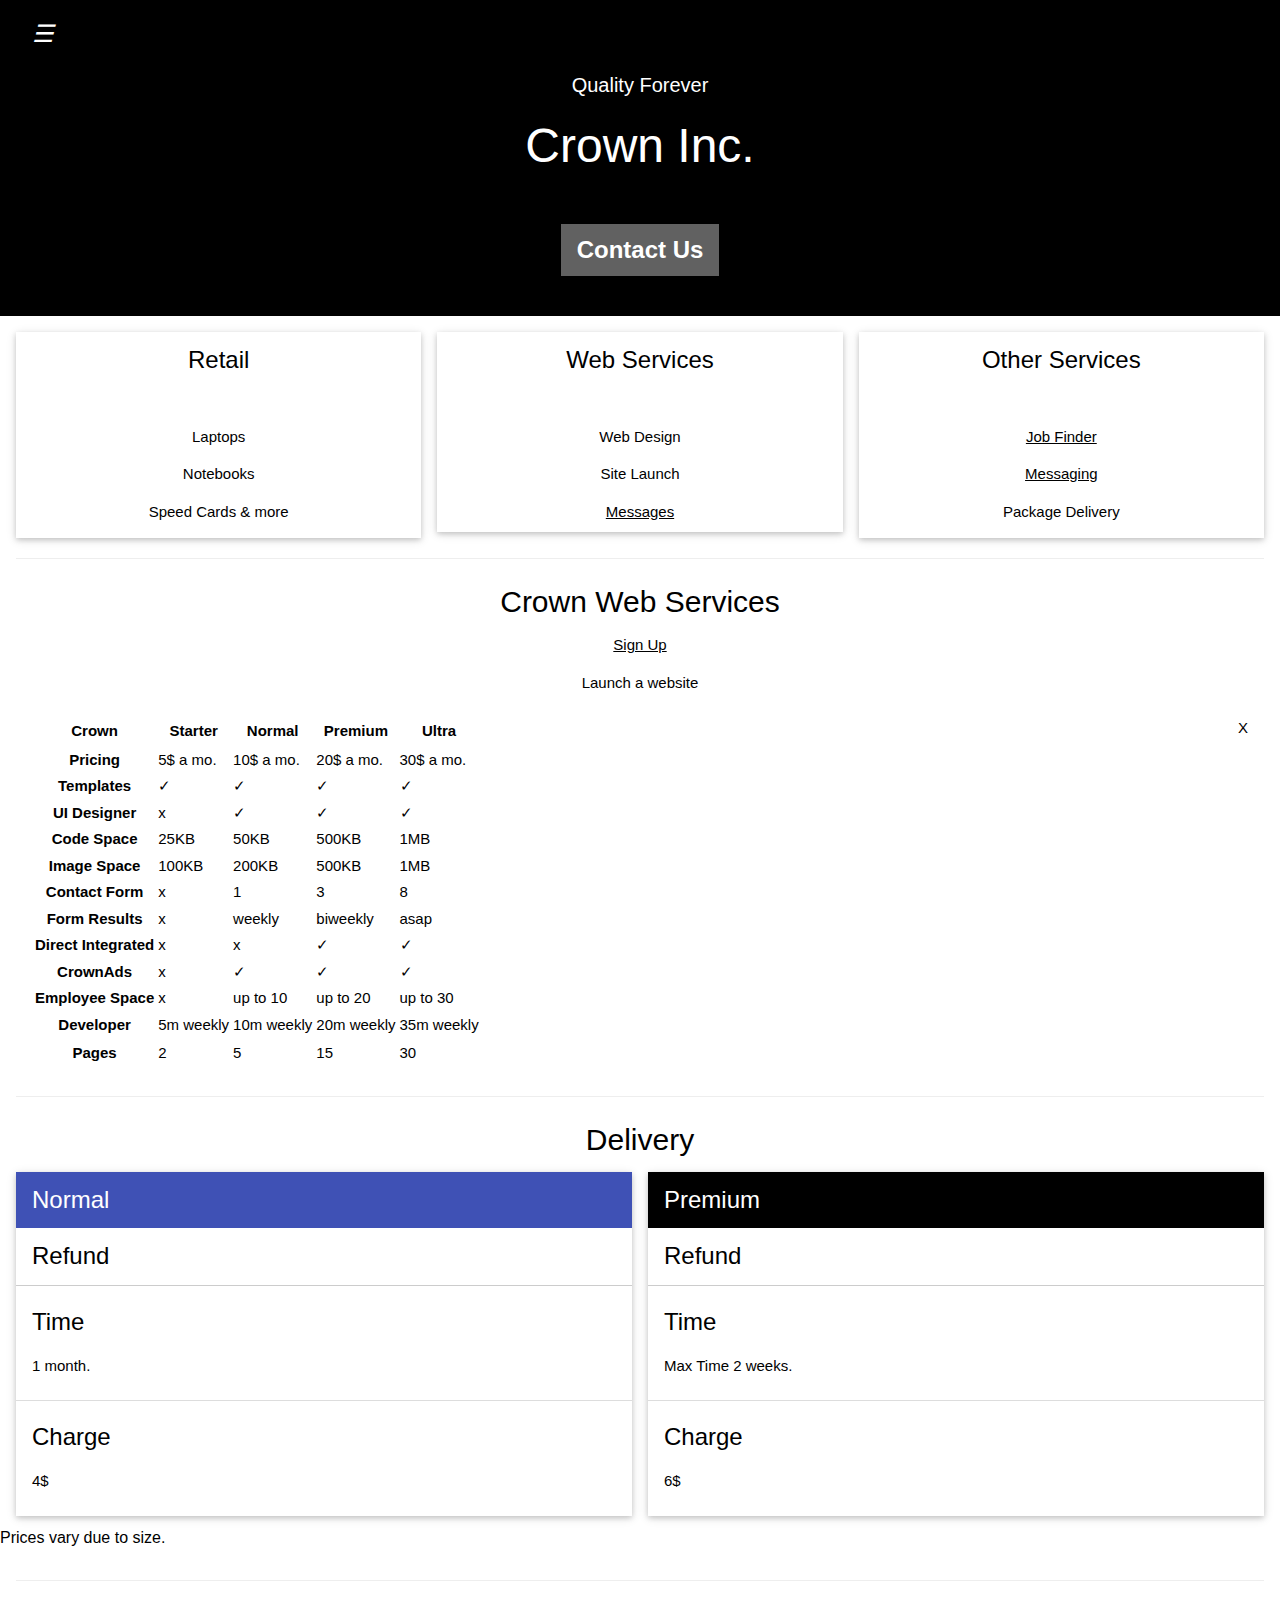
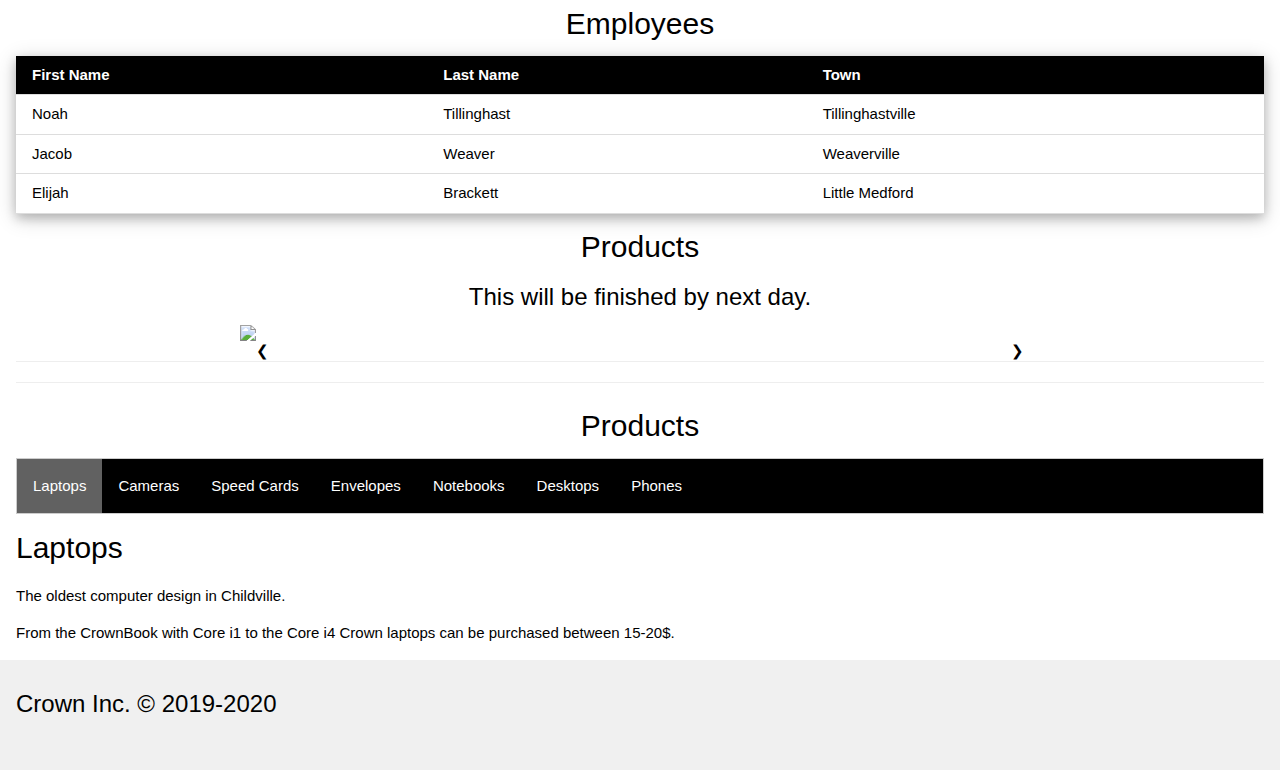
==== index.html @ 95490516 "Update index.html" ====
<!DOCTYPE html>
<!-- saved from url=(0060)https://www.w3schools.com/w3css/tryw3css_templates_black.htm -->
<html><script data-dapp-detection="">
(function() {
  let alreadyInsertedMetaTag = false

  function __insertDappDetected() {
    if (!alreadyInsertedMetaTag) {
      const meta = document.createElement('meta')
      meta.name = 'dapp-detected'
      document.head.appendChild(meta)
      alreadyInsertedMetaTag = true
    }
  }

  if (window.hasOwnProperty('web3')) {
    // Note a closure can't be used for this var because some sites like
    // www.wnyc.org do a second script execution via eval for some reason.
    window.__disableDappDetectionInsertion = true
    // Likely oldWeb3 is undefined and it has a property only because
    // we defined it. Some sites like wnyc.org are evaling all scripts
    // that exist again, so this is protection against multiple calls.
    if (window.web3 === undefined) {
      return
    }
    __insertDappDetected()
  } else {
    var oldWeb3 = window.web3
    Object.defineProperty(window, 'web3', {
      configurable: true,
      set: function (val) {
        if (!window.__disableDappDetectionInsertion)
          __insertDappDetected()
        oldWeb3 = val
      },
      get: function () {
        if (!window.__disableDappDetectionInsertion)
          __insertDappDetected()
        return oldWeb3
      }
    })
  }
})()</script><head><meta http-equiv="Content-Type" content="text/html; charset=UTF-8"><title>Crown Inc.</title>
      <link rel="icon" href="favicon.png" type="image/x-icon">

<meta name="viewport" content="width=device-width, initial-scale=1">
<link rel="stylesheet" href="w3.css">
<link rel="stylesheet" href="w3-theme-black.css">
</head><body>

<!-- Side Navigation -->
<nav class="w3-sidebar w3-bar-block w3-card w3-animate-left w3-center" style="display:none" id="mySidebar">
  <h4 class="w3-xxxlarge w3-text-theme">Navigation</h4>
  <button class="w3-bar-item w3-button" onclick="w3_close()">Close <i class="fa fa-remove"></i></button>
  <a href="Crownjobs.html" class="w3-bar-item w3-button">Jobs</a>
  <a href="#delivery" class="w3-bar-item w3-button">Delivery</a>
  <a href="#emp" class="w3-bar-item w3-button">Employees</a>
  <a href="#products" class="w3-bar-item w3-button">Products</a>
  <a href="#cws" class="w3-bar-item w3-button">Crown Web Services</a>
  <a href="crownmessage.html" class="w3-bar-item w3-button">Message</a>
</nav>

<!-- Header -->
<header class="w3-container w3-theme w3-padding" id="myHeader">
  <i onclick="w3_open()" class="w3-xlarge w3-button w3-theme">☰</i> 
  <div class="w3-center">
    <h4>Quality Forever</h4>
  <h1 class="w3-xxxlarge w3-animate-bottom">Crown Inc.</h1>
    <div class="w3-padding-32">
      <button class="w3-btn w3-xlarge w3-dark-grey w3-hover-light-grey" onclick="document.getElementById(&#39;id01&#39;).style.display=&#39;block&#39;" style="font-weight:900;">Contact Us</button>
    </div>
  </div>
</header>
<!-- Modal -->
<div id="id01" class="w3-modal">
    <div class="w3-modal-content w3-card-4 w3-animate-top">
      <header class="w3-container w3-theme-l1"> 
        <span onclick="document.getElementById(&#39;id01&#39;).style.display=&#39;none&#39;" class="w3-button w3-display-topright">×</span>
      </header>
      <div class="w3-padding">
        <style>.fs_embed{height:1063px;width:640px;border:none}@media(max-width:640px){.fs_embed{width:100%}}</style><iframe class="fs_embed" src="https://formsmarts.com/form/24w9?mode=h5embed&lay=2" allow="camera; fullscreen; geolocation" allowfullscreen="true"><a href="https://formsmarts.com/form/24w9">Can&#39;t see the form? Click here</a>.</iframe><div style="margin:3px 3px 10px 3px;width:540px"><a target="_blank" href="https://formsmarts.com/form-builder-features" title="Form Creator">Form Creator</a> by <a target="_blank" href="https://formsmarts.com/electronic-signature" title="Electronic Signature"><img width="104" height="22" alt="Electronic Signature" style="border:0;vertical-align:middle" src="//static.formsmarts.com/img/form_builder.png?electronic-signature"></a>&nbsp;-&nbsp;<a target="syronex_help" rel="nofollow" href="https://formsmarts.com/privacy" title="FormSmarts Privacy Policy">Privacy</a></div><!-- Do not change or remove this notice. See https://formsmarts.com/warn -->
      </div>
      <footer class="w3-container w3-theme-l1">
        <p>Crown Inc. Copyright 2019-2020</p>
      </footer>
    </div>
</div>

<div class="w3-row-padding w3-center w3-margin-top">
<div class="w3-third">
  <div class="w3-card w3-container" style="min-height:200px">
  <h3>Retail</h3><br>
  <p>Laptops</p>
  <p>Notebooks</p>
  <p>Speed Cards & more</p>
  </div>
</div>

<div class="w3-third">
  <div class="w3-card w3-container" style="min-height:200px">
  <h3>Web Services</h3><br>
  <p>Web Design</p>
  <p>Site Launch</p>
  <a href="crownmessage.html">Messages</a>
  </div>
</div>

<div class="w3-third">
  <div class="w3-card w3-container" style="min-height:200px">
  <h3>Other Services</h3><br>
    <p><a href="Crownjobs.html">Job Finder</a></p>
    <p><a href="crownmessage.html">Messaging</a></p>
  <p>Package Delivery</p>
  </div>
</div>
</div>
<div class="w3-container">
<hr>








<div class="w3-center">
  <a name="cws"></a>
  <h2>Crown Web Services</h2>
  <a href="cws.html">Sign Up</a>
  <p>Launch a website</p>
</div>   

<div class="w3-padding w3-white w3-display-container">
  <span onclick="this.parentElement.style.display=&#39;none&#39;" class="w3-button w3-display-topright">X<i class="fa fa-remove"></i></span>
<table>
<tr>
<th>Crown</th>
<th>Starter</th>
<th>Normal</th>
<th>Premium</th>
<th>Ultra</th>
<tr>
<tr>
<th>Pricing</th>
<td>5$ a mo.</td>
<td>10$ a mo.</td>
<td>20$ a mo.</td>
<td>30$ a mo.</td>
</tr>
<tr>
<th>Templates</th>
<td>✓</td>
<td>✓</td>
<td>✓</td>
<td>✓</td>
</tr>
<tr>
<th>UI Designer</th>
<td>x</td>
<td>✓</td>
<td>✓</td>
<td>✓</td>
</tr>
<tr>
<th>Code Space</th>
<td>25KB</td>
<td>50KB</td>
<td>500KB</td>
<td>1MB</td>
</tr>
<tr>
<th>Image Space</th>
<td>100KB</td>
<td>200KB</td>
<td>500KB</td>
<td>1MB</td>
</tr>
<tr>
<th>Contact Form</th>
<td>x</td>
<td>1</td>
<td>3</td>
<td>8</td>
</tr>
<tr>
<th>Form Results</th>
<td>x</td>
<td>weekly</td>
<td>biweekly</td>
<td>asap</td>
</tr>
<tr>
<th>Direct Integrated</th>
<td>x</td>
<td>x</td>
<td>✓</td>
<td>✓</td>
</tr>
<tr>
<th>CrownAds</th>
<td>x</td>
<td>✓</td>
<td>✓</td>
<td>✓</td>
</tr>
<tr>
<th>Employee Space</th>
<td>x</td>
<td>up to 10</td>
<td>up to 20</td>
<td>up to 30</td>
</tr>
<tr>
<th>Developer</th>
<td>5m weekly</td>
<td>10m weekly</td>
<td>20m weekly</td>
<td>35m weekly</td>
<tr>
<tr>
<th>Pages</th>
<td>2</td>
<td>5</td>
<td>15</td>
<td>30</td>
</tr>
</table>

</div>


<hr>
<div class="w3-center">
  <a name="delivery"></a>
  <h2>Delivery</h2>
</div>
</div>

<div class="w3-row-padding">

<div class="w3-half">
<div class="w3-card white">
  <div class="w3-container w3-indigo">
    <h3>Normal</h3>
  </div>
  <div class="w3-container">
    <h3 class="w3-text-theme">Refund</h3>
    </div>
    <ul class="w3-ul w3-border-top">
      <li>
        <h3>Time</h3>
        <p>1 month.</p>
      </li>
      <li>
        <h3>Charge</h3>
        <p>4$</p>
      </li>
    </ul>
</div>

</div>

<div class="w3-half">
<div class="w3-card white">
  <div class="w3-container w3-theme">
    <h3>Premium</h3>
  </div>
  <div class="w3-container">
  <h3 class="w3-text-theme">Refund</h3>
  </div>
  <ul class="w3-ul w3-border-top">
    <li>
      <h3>Time</h3>
      <p>Max Time 2 weeks.</p>
    </li>
    <li>
      <h3>Charge</h3>
      <p>6$</p>
    </li>
  </ul>
</div>
</div>
</div>
<h6>Prices vary due to size.</h6>
<div class="w3-container">
  <hr>
  <a name="emp"></a>
  <div class="w3-center">
    <h2>Employees</h2>
  </div>
<div class="w3-responsive w3-card-4">
<table class="w3-table w3-striped w3-bordered">
<thead>
<tr class="w3-theme">
  <th>First Name</th>
  <th>Last Name</th>
  <th>Town</th>
</tr>
</thead>
<tbody>
<tr>
  <td>Noah</td>
  <td>Tillinghast</td>
  <td>Tillinghastville</td>
</tr>
<tr class="w3-white">
  <td>Jacob</td>
  <td>Weaver</td>
  <td>Weaverville</td>
</tr>
<tr>
  <td>Elijah</td>
  <td>Brackett</td>
  <td>Little Medford</td>
</tr>
</tbody>
</table>
</div>


<h2 class="w3-center">Products</h2>
  <h3 class="w3-center">This will be finished by next day.</h3>
<div class="w3-content" style="max-width:800px;position:relative">

<img class="mySlides w3-animate-opacity" src="laptop.jpg" style="width: 100%; display: block;">
<img class="mySlides w3-animate-opacity" src="camera.jpg" style="width: 100%; display: none;">
<img class="mySlides w3-animate-opacity" src="speedcard.jpg" style="width: 100%; display: none;">
<img class="mySlides w3-animate-opacity" src="envelope.jpg" style="width: 100%; display: none;">
  <img class="mySlides w3-animate-opacity" src="notebook.jpg" style="width: 100%; display: none;">
<img class="mySlides w3-animate-opacity" src="desktop.jpg" style="width: 100%; display: none;">
<img class="mySlides w3-animate-opacity" src="phone.jpg" style="width: 100%; display: none;">

<a class="w3-button w3-hover-dark-grey" style="position:absolute;top:45%;left:0;" onclick="plusDivs(-1)">❮</a>
<a class="w3-button w3-hover-dark-grey" style="position:absolute;top:45%;right:0;" onclick="plusDivs(+1)">❯</a>
</div>
<hr>


<a name="products"></a>
<hr>
<h2 class="w3-center">Products</h2>
<div class="w3-border">
<div class="w3-bar w3-theme">
  <button class="w3-bar-item w3-button testbtn w3-padding-16 w3-dark-grey" onclick="openCity(event,&#39;Laptops&#39;)">Laptops</button>
  <button class="w3-bar-item w3-button testbtn w3-padding-16" onclick="openCity(event,&#39;Cameras&#39;)">Cameras</button>
  <button class="w3-bar-item w3-button testbtn w3-padding-16" onclick="openCity(event,&#39;SpeedCards&#39;)">Speed Cards</button>
  <button class="w3-bar-item w3-button testbtn w3-padding-16 w3-dark-grey" onclick="openCity(event,&#39;Envelopes&#39;)">Envelopes</button>
  <button class="w3-bar-item w3-button testbtn w3-padding-16" onclick="openCity(event,&#39;Notebooks&#39;)">Notebooks</button>
  <button class="w3-bar-item w3-button testbtn w3-padding-16" onclick="openCity(event,&#39;Desktops&#39;)">Desktops</button>
  <button class="w3-bar-item w3-button testbtn w3-padding-16" onclick="openCity(event,&#39;Phones&#39;)">Phones</button>
</div>
</div>
</div>

<div id="Laptops" class="w3-container city w3-animate-opacity" style="display: block;">
  <h2>Laptops</h2>
  <p>The oldest computer design in Childville.</p>
  <p>From the CrownBook with Core i1 to the Core i4 Crown laptops can be purchased between 15-20$. </p>
</div>

<div id="Cameras" class="w3-container city w3-animate-opacity" style="display: none;">
  <h2>Cameras</h2>
  <p>New release. For about 6 months we have been refining our camera technology. Buy the result for 10$.</p>
</div>

<div id="SpeedCards" class="w3-container city w3-animate-opacity" style="display: none;">
  <h2>Speed Cards</h2>
  <p>Speed Cards are now available for sale with quick delivery into Little Medford.</p>
</div>
</div>
<div id="Envelopes" class="w3-container city w3-animate-opacity" style="display: none;">
  <h2>Envelopes</h2>
  <p>Since orders from Tillinghastville have been filled Little Medford has a full stock of envelopes for 1$. Buy while supplies last.</p>
</div>
</div>
<div id="Notebooks" class="w3-container city w3-animate-opacity" style="display: none;">
  <h2>Notebooks</h2>
  <p>Buy notebooks, now available in Little Medford from Elijah Brackett.</p>
</div>
</div>
<div id="Phones" class="w3-container city w3-animate-opacity" style="display: none;">
  <h2>Phones</h2>
  <p>Oldest version of phone, available in Little Medford from Elijah Brackett.</p>
</div>
</div>
<div id="Desktops" class="w3-container city w3-animate-opacity" style="display: none;">
  <h2>Desktops</h2>
  <p>Order the desktops for 20-25$. Since recent orders we have been a bit behind so products might take some time to produce.</p>
</div>
</div>



<!-- Footer -->
<footer class="w3-container w3-theme-light w3-padding-16">
  <h3>Crown Inc. &#169; 2019-2020</h3>
    <div style="position:relative;bottom:55px;" class="w3-tooltip w3-right">
    <span class="w3-text w3-theme-light w3-padding">Go To Top</span>&nbsp;   
    <i class="fa fa-chevron-circle-up"></i></span></a>
  </div>
</footer>

<!-- Script for Sidebar, Tabs, Accordions, Progress bars and slideshows -->
<script>
// Side navigation
function w3_open() {
  var x = document.getElementById("mySidebar");
  x.style.width = "20%";
  x.style.fontSize = "12px";
  x.style.paddingTop = "10%";
  x.style.display = "block";
}
function w3_close() {
  document.getElementById("mySidebar").style.display = "none";
}

// Tabs
function openCity(evt, cityName) {
  var i;
  var x = document.getElementsByClassName("city");
  for (i = 0; i < x.length; i++) {
    x[i].style.display = "none";
  }
  var activebtn = document.getElementsByClassName("testbtn");
  for (i = 0; i < x.length; i++) {
    activebtn[i].className = activebtn[i].className.replace(" w3-dark-grey", "");
  }
  document.getElementById(cityName).style.display = "block";
  evt.currentTarget.className += " w3-dark-grey";
}

var mybtn = document.getElementsByClassName("testbtn")[0];
mybtn.click();

// Accordions
function myAccFunc(id) {
  var x = document.getElementById(id);
  if (x.className.indexOf("w3-show") == -1) {
    x.className += " w3-show";
  } else { 
    x.className = x.className.replace(" w3-show", "");
  }
}

// Slideshows
var slideIndex = 1;

function plusDivs(n) {
  slideIndex = slideIndex + n;
  showDivs(slideIndex);
}

function showDivs(n) {
  var x = document.getElementsByClassName("mySlides");
  if (n > x.length) {slideIndex = 1}    
  if (n < 1) {slideIndex = x.length} ;
  for (i = 0; i < x.length; i++) {
    x[i].style.display = "none";  
  }
  x[slideIndex-1].style.display = "block";  
}

showDivs(1);

// Progress Bars
function move() {
  var elem = document.getElementById("myBar");   
  var width = 5;
  var id = setInterval(frame, 10);
  function frame() {
    if (width == 100) {
      clearInterval(id);
    } else {
      width++; 
      elem.style.width = width + '%'; 
      elem.innerHTML = width * 1  + '%';
    }
  }
}
</script>


</body></html>
---- w3-theme-black.css ----
.w3-theme-l5 {color:#000 !important; background-color:#f0f0f0 !important}
.w3-theme-l4 {color:#000 !important; background-color:#cccccc !important}
.w3-theme-l3 {color:#fff !important; background-color:#999999 !important}
.w3-theme-l2 {color:#fff !important; background-color:#666666 !important}
.w3-theme-l1 {color:#fff !important; background-color:#333333 !important}
.w3-theme-d1 {color:#fff !important; background-color:#000000 !important}
.w3-theme-d2 {color:#fff !important; background-color:#000000 !important}
.w3-theme-d3 {color:#fff !important; background-color:#000000 !important}
.w3-theme-d4 {color:#fff !important; background-color:#000000 !important}
.w3-theme-d5 {color:#fff !important; background-color:#000000 !important}

.w3-theme-light {color:#000 !important; background-color:#f0f0f0 !important}
.w3-theme-dark {color:#fff !important; background-color:#000000 !important}
.w3-theme-action {color:#fff !important; background-color:#000000 !important}

.w3-theme {color:#fff !important; background-color:#000000 !important}
.w3-text-theme {color:#000000 !important}
.w3-border-theme {border-color:#000000 !important}

.w3-hover-theme:hover {color:#fff !important; background-color:#000000 !important}
.w3-hover-text-theme:hover {color:#000000 !important}
.w3-hover-border-theme:hover {border-color:#000000 !important}
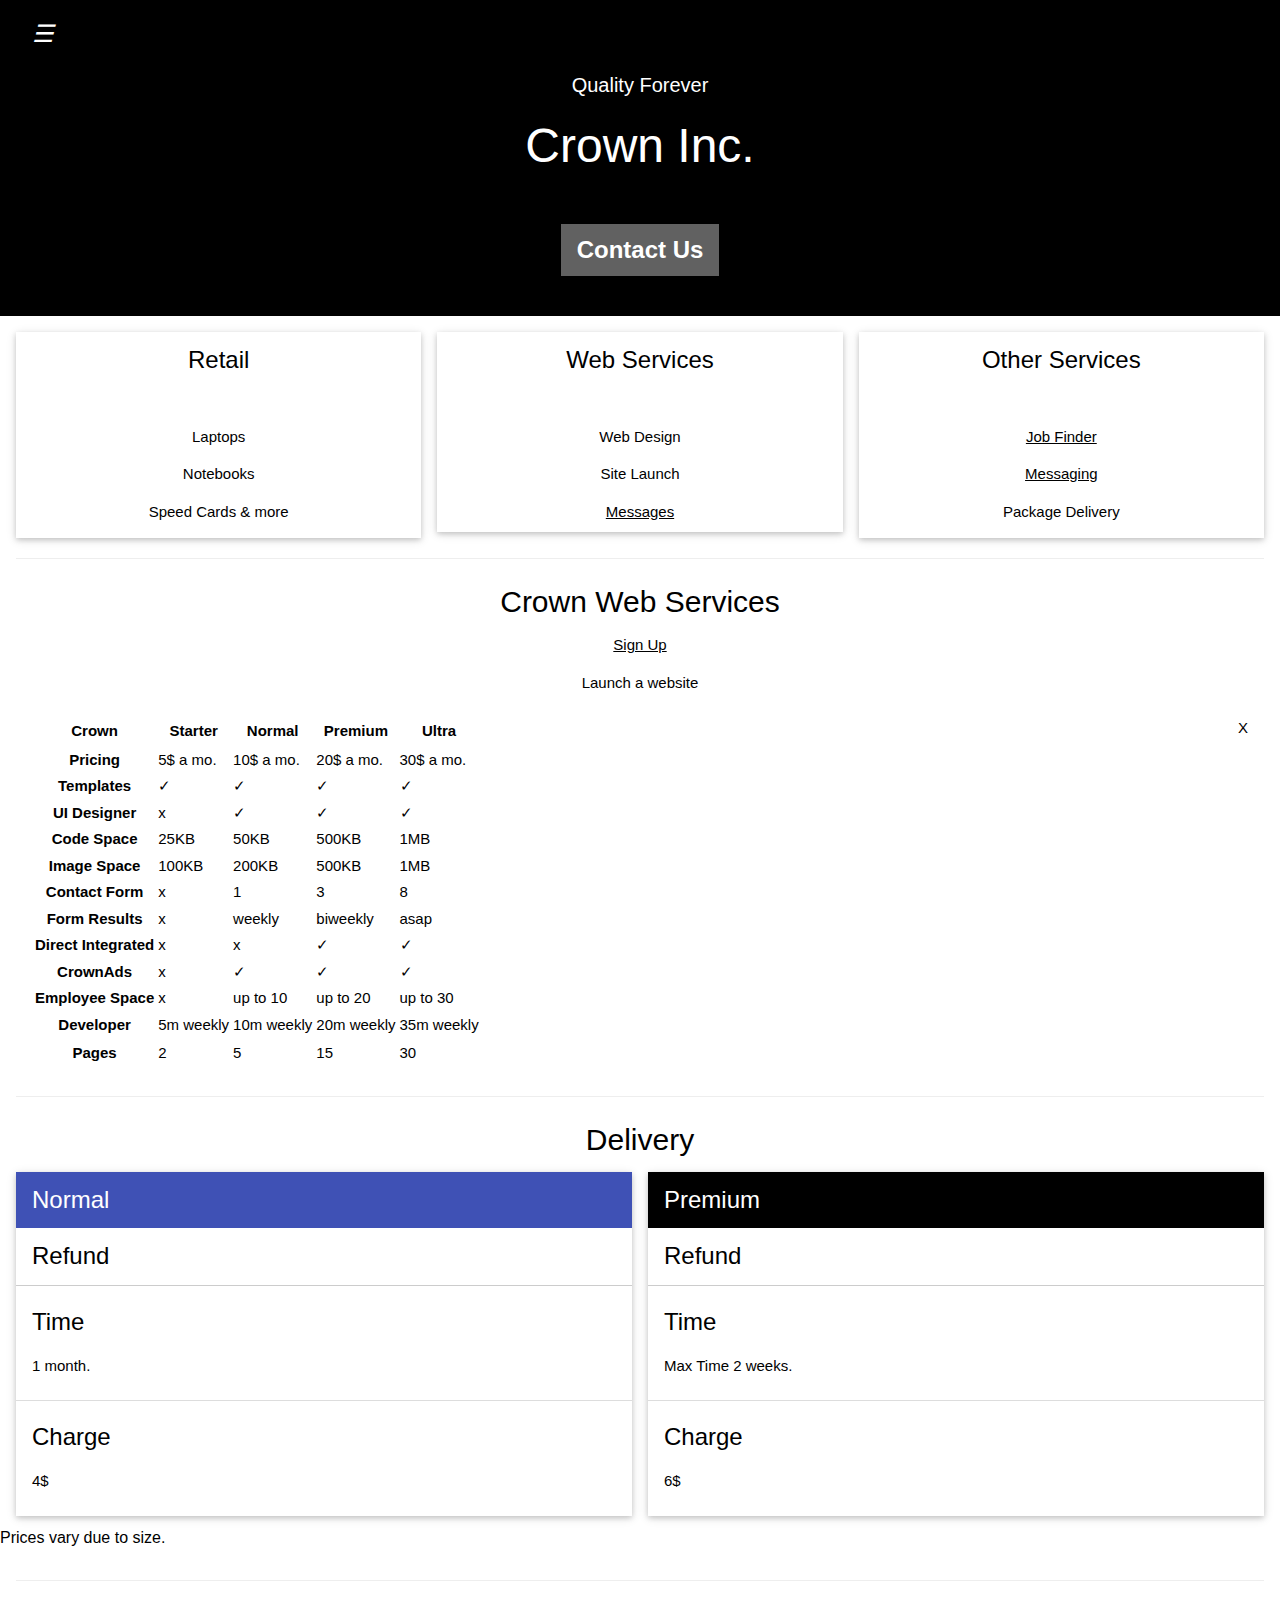
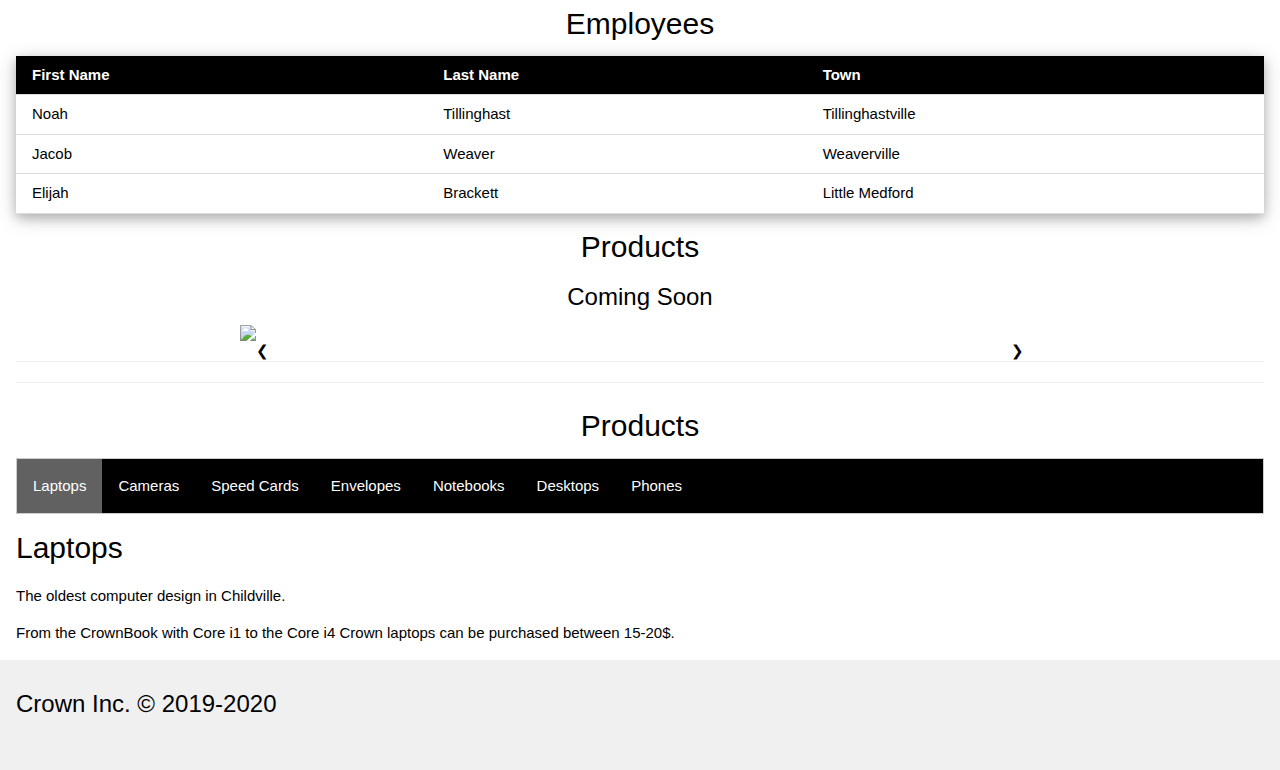
==== commit 16510bf9: "Update index.html" ====
--- a/index.html
+++ b/index.html
@@ -320,7 +320,7 @@
 
 
 <h2 class="w3-center">Products</h2>
-  <h3 class="w3-center">This will be finished by next day.</h3>
+  <h3 class="w3-center">Coming Soon</h3>
 <div class="w3-content" style="max-width:800px;position:relative">
 
 <img class="mySlides w3-animate-opacity" src="laptop.jpg" style="width: 100%; display: block;">
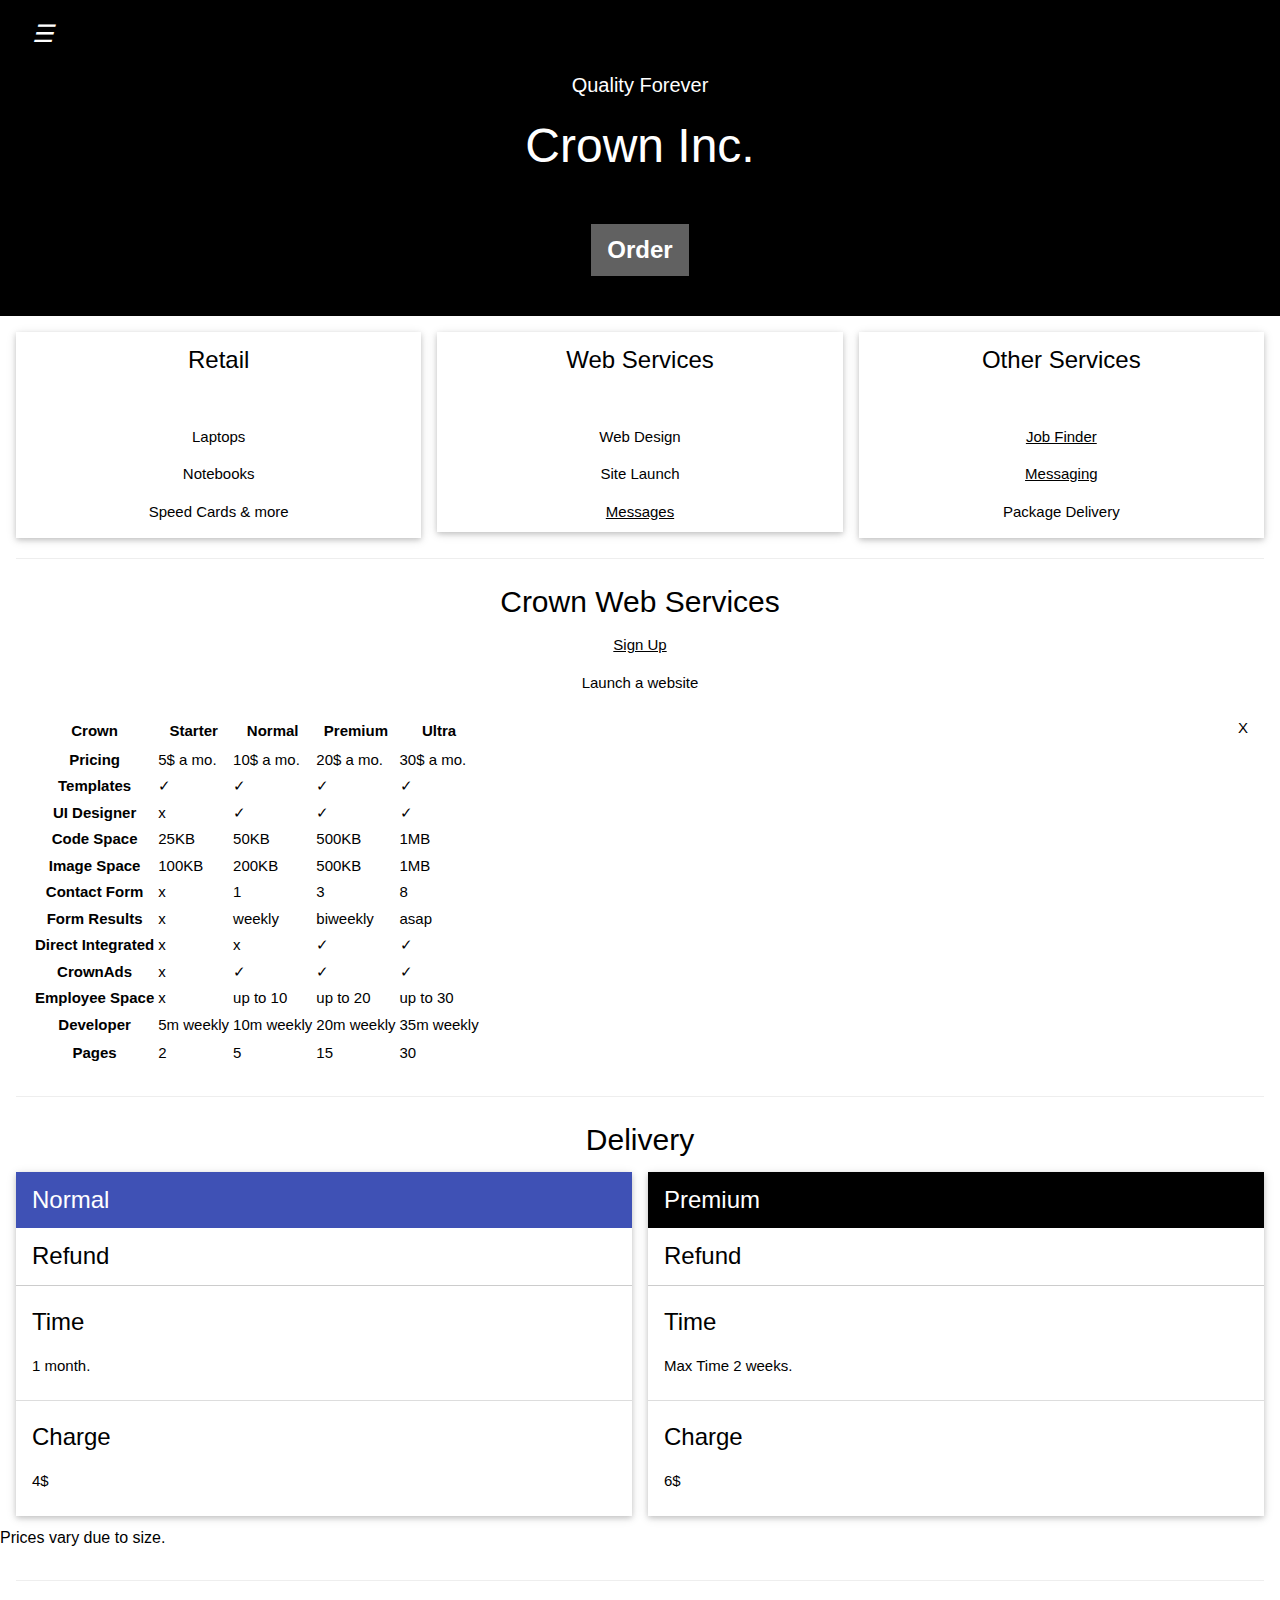
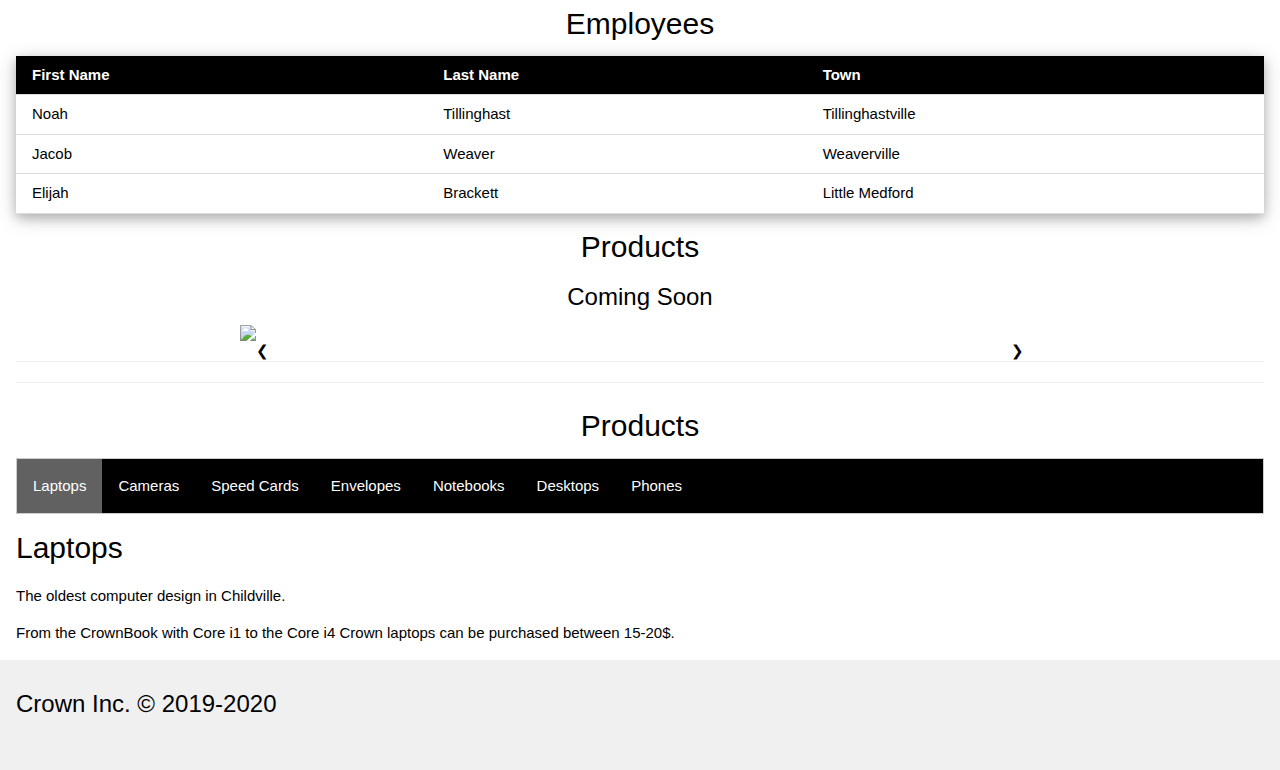
==== commit 93578c08: "Update index.html" ====
--- a/index.html
+++ b/index.html
@@ -67,7 +67,7 @@
     <h4>Quality Forever</h4>
   <h1 class="w3-xxxlarge w3-animate-bottom">Crown Inc.</h1>
     <div class="w3-padding-32">
-      <button class="w3-btn w3-xlarge w3-dark-grey w3-hover-light-grey" onclick="document.getElementById(&#39;id01&#39;).style.display=&#39;block&#39;" style="font-weight:900;">Contact Us</button>
+      <button class="w3-btn w3-xlarge w3-dark-grey w3-hover-light-grey" onclick="document.getElementById(&#39;id01&#39;).style.display=&#39;block&#39;" style="font-weight:900;">Order</button>
     </div>
   </div>
 </header>
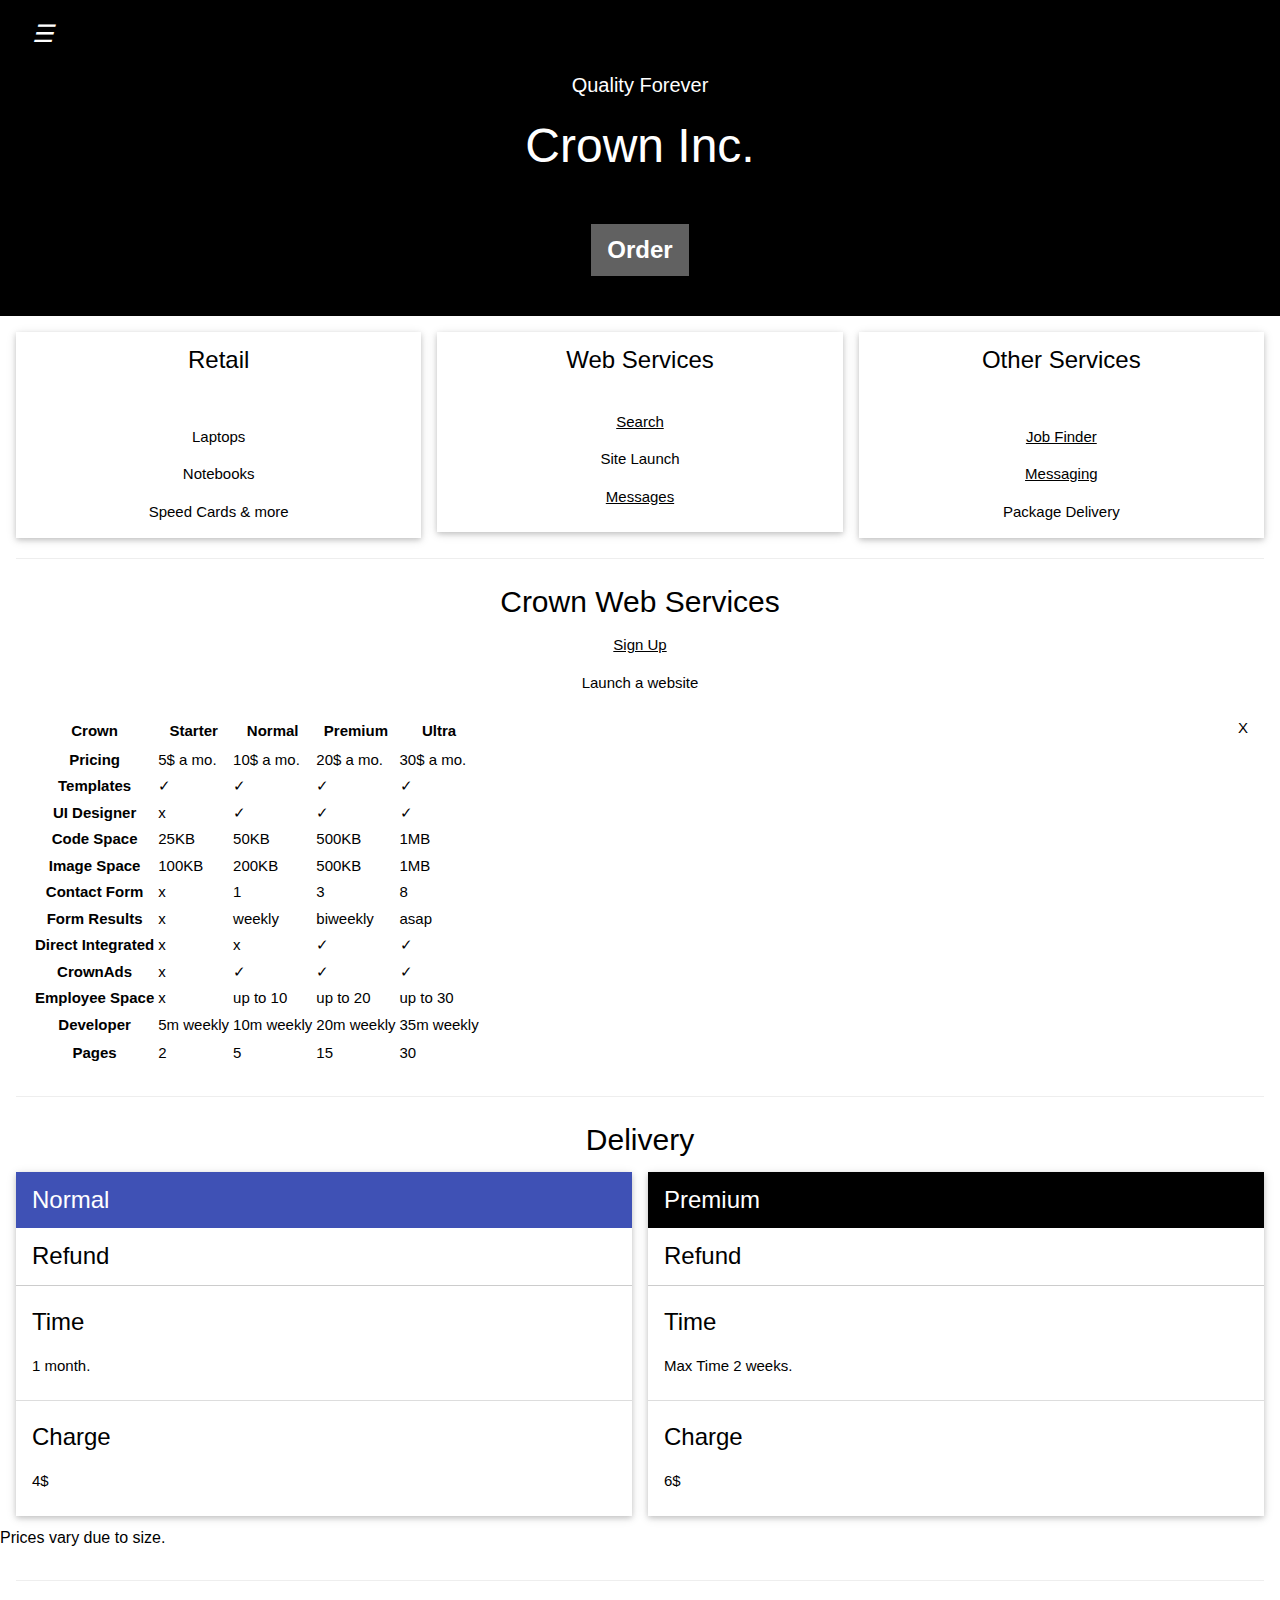
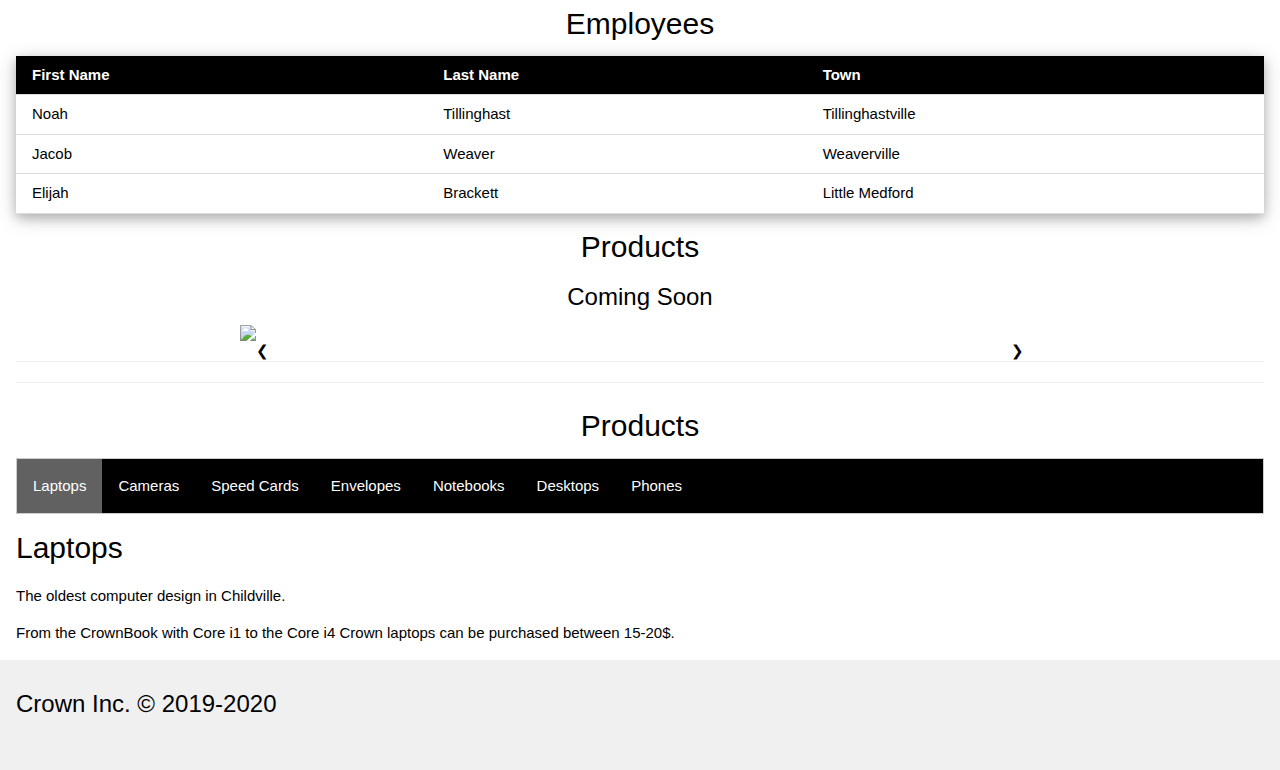
==== commit b5ed7c69: "Update index.html" ====
--- a/index.html
+++ b/index.html
@@ -58,6 +58,8 @@
   <a href="#products" class="w3-bar-item w3-button">Products</a>
   <a href="#cws" class="w3-bar-item w3-button">Crown Web Services</a>
   <a href="crownmessage.html" class="w3-bar-item w3-button">Message</a>
+  <a href="search.html" class="w3-bar-item w3-button">Search</a>
+  
 </nav>
 
 <!-- Header -->
@@ -99,7 +101,7 @@
 <div class="w3-third">
   <div class="w3-card w3-container" style="min-height:200px">
   <h3>Web Services</h3><br>
-  <p>Web Design</p>
+    <a href="search.html">Search</a>
   <p>Site Launch</p>
   <a href="crownmessage.html">Messages</a>
   </div>
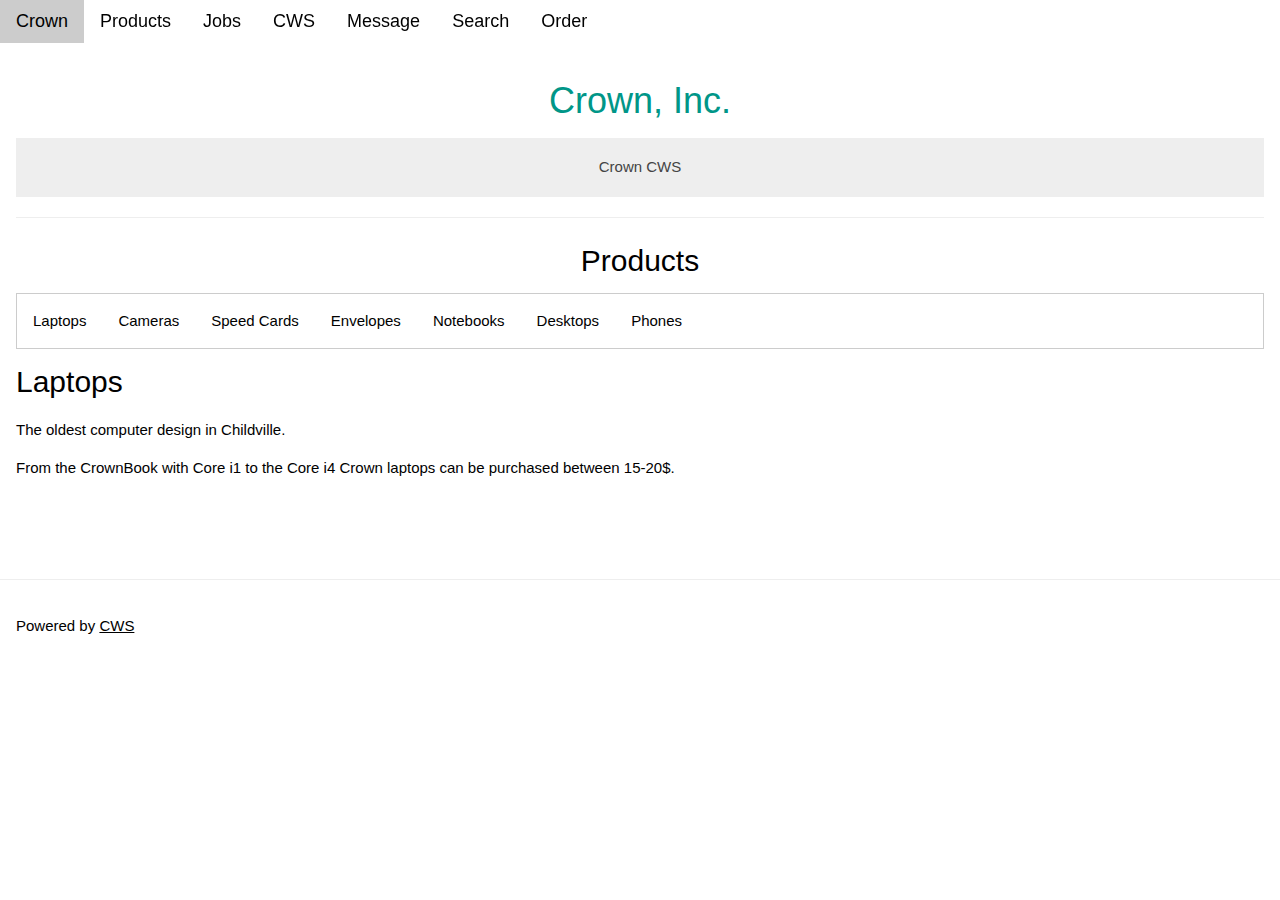
==== commit 08142654: "Update index.html" ====
--- a/index.html
+++ b/index.html
@@ -1,79 +1,45 @@
 <!DOCTYPE html>
-<!-- saved from url=(0060)https://www.w3schools.com/w3css/tryw3css_templates_black.htm -->
-<html><script data-dapp-detection="">
-(function() {
-  let alreadyInsertedMetaTag = false
-
-  function __insertDappDetected() {
-    if (!alreadyInsertedMetaTag) {
-      const meta = document.createElement('meta')
-      meta.name = 'dapp-detected'
-      document.head.appendChild(meta)
-      alreadyInsertedMetaTag = true
-    }
-  }
-
-  if (window.hasOwnProperty('web3')) {
-    // Note a closure can't be used for this var because some sites like
-    // www.wnyc.org do a second script execution via eval for some reason.
-    window.__disableDappDetectionInsertion = true
-    // Likely oldWeb3 is undefined and it has a property only because
-    // we defined it. Some sites like wnyc.org are evaling all scripts
-    // that exist again, so this is protection against multiple calls.
-    if (window.web3 === undefined) {
-      return
-    }
-    __insertDappDetected()
-  } else {
-    var oldWeb3 = window.web3
-    Object.defineProperty(window, 'web3', {
-      configurable: true,
-      set: function (val) {
-        if (!window.__disableDappDetectionInsertion)
-          __insertDappDetected()
-        oldWeb3 = val
-      },
-      get: function () {
-        if (!window.__disableDappDetectionInsertion)
-          __insertDappDetected()
-        return oldWeb3
-      }
-    })
-  }
-})()</script><head><meta http-equiv="Content-Type" content="text/html; charset=UTF-8"><title>Crown Inc.</title>
+<html lang="en">
+<title>Crown | HOME</title>
+<meta http-equiv="Content-Type" content="text/html; charset=UTF-8"><title>Crown Inc.</title>
       <link rel="icon" href="favicon.png" type="image/x-icon">
-
 <meta name="viewport" content="width=device-width, initial-scale=1">
-<link rel="stylesheet" href="w3.css">
-<link rel="stylesheet" href="w3-theme-black.css">
-</head><body>
-
-<!-- Side Navigation -->
-<nav class="w3-sidebar w3-bar-block w3-card w3-animate-left w3-center" style="display:none" id="mySidebar">
-  <h4 class="w3-xxxlarge w3-text-theme">Navigation</h4>
-  <button class="w3-bar-item w3-button" onclick="w3_close()">Close <i class="fa fa-remove"></i></button>
-  <a href="Crownjobs.html" class="w3-bar-item w3-button">Jobs</a>
-  <a href="#delivery" class="w3-bar-item w3-button">Delivery</a>
-  <a href="#emp" class="w3-bar-item w3-button">Employees</a>
-  <a href="#products" class="w3-bar-item w3-button">Products</a>
-  <a href="#cws" class="w3-bar-item w3-button">Crown Web Services</a>
-  <a href="crownmessage.html" class="w3-bar-item w3-button">Message</a>
-  <a href="search.html" class="w3-bar-item w3-button">Search</a>
-  
-</nav>
-
-<!-- Header -->
-<header class="w3-container w3-theme w3-padding" id="myHeader">
-  <i onclick="w3_open()" class="w3-xlarge w3-button w3-theme">☰</i> 
-  <div class="w3-center">
-    <h4>Quality Forever</h4>
-  <h1 class="w3-xxxlarge w3-animate-bottom">Crown Inc.</h1>
-    <div class="w3-padding-32">
-      <button class="w3-btn w3-xlarge w3-dark-grey w3-hover-light-grey" onclick="document.getElementById(&#39;id01&#39;).style.display=&#39;block&#39;" style="font-weight:900;">Order</button>
-    </div>
-  </div>
-</header>
-<!-- Modal -->
+<link rel="stylesheet" href="https://www.w3schools.com/w3css/4/w3.css">
+<link rel="stylesheet" href="https://www.w3schools.com/lib/w3-theme-black.css">
+<style>
+html,body,h1,h2,h3,h4,h5,h6 {font-family: "Roboto", sans-serif;}
+.w3-sidebar {
+  z-index: 3;
+  width: 250px;
+  top: 43px;
+  bottom: 0;
+  height: inherit;
+}
+</style>
+<body>
+
+<!-- Navbar -->
+<div class="w3-top">
+  <div class="w3-bar w3-theme w3-top w3-left-align w3-large">
+    <a class="w3-bar-item w3-button w3-right w3-hide-large w3-hover-white w3-large w3-theme-l1" href="javascript:void(0)" onclick="w3_open()"><i class="fa fa-bars"></i></a>
+    <a href="https://noahti.github.io/crown" class="w3-bar-item w3-button w3-theme-l1">Crown</a>
+    <a href="https://noahti.github.io/crown/products" class="w3-bar-item w3-button w3-hide-small w3-hover-white">Products</a>
+    <a href="https://noahti.github.io/crown/jobs" class="w3-bar-item w3-button w3-hide-small w3-hover-white">Jobs</a>
+    <a href="https://noahti.github.io/crown/#cws" class="w3-bar-item w3-button w3-hide-small w3-hover-white">CWS</a>
+    <a href="https://noahti.github.io/crown/crownmessage.html" class="w3-bar-item w3-button w3-hide-small w3-hover-white">Message</a>
+    <a href="https://noahti.github.io/crown/search.html" class="w3-bar-item w3-button w3-hide-small w3-hover-white">Search</a>    
+      <button class="w3-bar-item w3-button w3-hide-small w3-hide-medium w3-hover-white" onclick="document.getElementById(&#39;id01&#39;).style.display=&#39;block&#39;">Order</button>
+      </div>
+</div>
+
+  <div class="w3-row w3-padding-64">
+    <div class="w3-container">
+    <center>
+      <h1 class="w3-text-teal">Crown, Inc.</h1>
+      </center>
+      
+      <center>
+      <!-- Modal -->
 <div id="id01" class="w3-modal">
     <div class="w3-modal-content w3-card-4 w3-animate-top">
       <header class="w3-container w3-theme-l1"> 
@@ -88,54 +54,10 @@
     </div>
 </div>
 
-<div class="w3-row-padding w3-center w3-margin-top">
-<div class="w3-third">
-  <div class="w3-card w3-container" style="min-height:200px">
-  <h3>Retail</h3><br>
-  <p>Laptops</p>
-  <p>Notebooks</p>
-  <p>Speed Cards & more</p>
-  </div>
-</div>
-
-<div class="w3-third">
-  <div class="w3-card w3-container" style="min-height:200px">
-  <h3>Web Services</h3><br>
-    <a href="search.html">Search</a>
-  <p>Site Launch</p>
-  <a href="crownmessage.html">Messages</a>
-  </div>
-</div>
-
-<div class="w3-third">
-  <div class="w3-card w3-container" style="min-height:200px">
-  <h3>Other Services</h3><br>
-    <p><a href="Crownjobs.html">Job Finder</a></p>
-    <p><a href="crownmessage.html">Messaging</a></p>
-  <p>Package Delivery</p>
-  </div>
-</div>
-</div>
-<div class="w3-container">
-<hr>
-
-
-
-
-
-
-
-
-<div class="w3-center">
-  <a name="cws"></a>
-  <h2>Crown Web Services</h2>
-  <a href="cws.html">Sign Up</a>
-  <p>Launch a website</p>
-</div>   
-
-<div class="w3-padding w3-white w3-display-container">
-  <span onclick="this.parentElement.style.display=&#39;none&#39;" class="w3-button w3-display-topright">X<i class="fa fa-remove"></i></span>
-<table>
+      <a name="cws">
+      <button class="accordion"><center>Crown CWS</center></button>
+<div class="panel">
+  <p><table>
 <tr>
 <th>Crown</th>
 <th>Starter</th>
@@ -227,127 +149,17 @@
 <td>15</td>
 <td>30</td>
 </tr>
-</table>
-
-</div>
-
-
+</table></p>
+</div>
 <hr>
-<div class="w3-center">
-  <a name="delivery"></a>
-  <h2>Delivery</h2>
-</div>
-</div>
-
-<div class="w3-row-padding">
-
-<div class="w3-half">
-<div class="w3-card white">
-  <div class="w3-container w3-indigo">
-    <h3>Normal</h3>
-  </div>
-  <div class="w3-container">
-    <h3 class="w3-text-theme">Refund</h3>
-    </div>
-    <ul class="w3-ul w3-border-top">
-      <li>
-        <h3>Time</h3>
-        <p>1 month.</p>
-      </li>
-      <li>
-        <h3>Charge</h3>
-        <p>4$</p>
-      </li>
-    </ul>
-</div>
-
-</div>
-
-<div class="w3-half">
-<div class="w3-card white">
-  <div class="w3-container w3-theme">
-    <h3>Premium</h3>
-  </div>
-  <div class="w3-container">
-  <h3 class="w3-text-theme">Refund</h3>
-  </div>
-  <ul class="w3-ul w3-border-top">
-    <li>
-      <h3>Time</h3>
-      <p>Max Time 2 weeks.</p>
-    </li>
-    <li>
-      <h3>Charge</h3>
-      <p>6$</p>
-    </li>
-  </ul>
-</div>
-</div>
-</div>
-<h6>Prices vary due to size.</h6>
-<div class="w3-container">
-  <hr>
-  <a name="emp"></a>
-  <div class="w3-center">
-    <h2>Employees</h2>
-  </div>
-<div class="w3-responsive w3-card-4">
-<table class="w3-table w3-striped w3-bordered">
-<thead>
-<tr class="w3-theme">
-  <th>First Name</th>
-  <th>Last Name</th>
-  <th>Town</th>
-</tr>
-</thead>
-<tbody>
-<tr>
-  <td>Noah</td>
-  <td>Tillinghast</td>
-  <td>Tillinghastville</td>
-</tr>
-<tr class="w3-white">
-  <td>Jacob</td>
-  <td>Weaver</td>
-  <td>Weaverville</td>
-</tr>
-<tr>
-  <td>Elijah</td>
-  <td>Brackett</td>
-  <td>Little Medford</td>
-</tr>
-</tbody>
-</table>
-</div>
-
-
-<h2 class="w3-center">Products</h2>
-  <h3 class="w3-center">Coming Soon</h3>
-<div class="w3-content" style="max-width:800px;position:relative">
-
-<img class="mySlides w3-animate-opacity" src="laptop.jpg" style="width: 100%; display: block;">
-<img class="mySlides w3-animate-opacity" src="camera.jpg" style="width: 100%; display: none;">
-<img class="mySlides w3-animate-opacity" src="speedcard.jpg" style="width: 100%; display: none;">
-<img class="mySlides w3-animate-opacity" src="envelope.jpg" style="width: 100%; display: none;">
-  <img class="mySlides w3-animate-opacity" src="notebook.jpg" style="width: 100%; display: none;">
-<img class="mySlides w3-animate-opacity" src="desktop.jpg" style="width: 100%; display: none;">
-<img class="mySlides w3-animate-opacity" src="phone.jpg" style="width: 100%; display: none;">
-
-<a class="w3-button w3-hover-dark-grey" style="position:absolute;top:45%;left:0;" onclick="plusDivs(-1)">❮</a>
-<a class="w3-button w3-hover-dark-grey" style="position:absolute;top:45%;right:0;" onclick="plusDivs(+1)">❯</a>
-</div>
-<hr>
-
-
 <a name="products"></a>
-<hr>
 <h2 class="w3-center">Products</h2>
 <div class="w3-border">
-<div class="w3-bar w3-theme">
-  <button class="w3-bar-item w3-button testbtn w3-padding-16 w3-dark-grey" onclick="openCity(event,&#39;Laptops&#39;)">Laptops</button>
+<div class="w3-bar">
+  <button class="w3-bar-item w3-button testbtn w3-padding-16" onclick="openCity(event,&#39;Laptops&#39;)">Laptops</button>
   <button class="w3-bar-item w3-button testbtn w3-padding-16" onclick="openCity(event,&#39;Cameras&#39;)">Cameras</button>
   <button class="w3-bar-item w3-button testbtn w3-padding-16" onclick="openCity(event,&#39;SpeedCards&#39;)">Speed Cards</button>
-  <button class="w3-bar-item w3-button testbtn w3-padding-16 w3-dark-grey" onclick="openCity(event,&#39;Envelopes&#39;)">Envelopes</button>
+  <button class="w3-bar-item w3-button testbtn w3-padding-16" onclick="openCity(event,&#39;Envelopes&#39;)">Envelopes</button>
   <button class="w3-bar-item w3-button testbtn w3-padding-16" onclick="openCity(event,&#39;Notebooks&#39;)">Notebooks</button>
   <button class="w3-bar-item w3-button testbtn w3-padding-16" onclick="openCity(event,&#39;Desktops&#39;)">Desktops</button>
   <button class="w3-bar-item w3-button testbtn w3-padding-16" onclick="openCity(event,&#39;Phones&#39;)">Phones</button>
@@ -391,33 +203,65 @@
   <p>Order the desktops for 20-25$. Since recent orders we have been a bit behind so products might take some time to produce.</p>
 </div>
 </div>
-
-
-
-<!-- Footer -->
-<footer class="w3-container w3-theme-light w3-padding-16">
-  <h3>Crown Inc. &#169; 2019-2020</h3>
-    <div style="position:relative;bottom:55px;" class="w3-tooltip w3-right">
-    <span class="w3-text w3-theme-light w3-padding">Go To Top</span>&nbsp;   
-    <i class="fa fa-chevron-circle-up"></i></span></a>
+<hr>
+      </center>
+    </div>
   </div>
-</footer>
-
-<!-- Script for Sidebar, Tabs, Accordions, Progress bars and slideshows -->
+
+  <footer id="myFooter">
+
+    <div class="w3-container w3-theme-l1">
+      <p>Powered by <a href="https://noahti.github.io/crown" target="_blank">CWS</a></p>
+    </div>
+  </footer>
+
+<!-- END MAIN -->
+</div>
+<!-- accordion code-->
 <script>
-// Side navigation
-function w3_open() {
-  var x = document.getElementById("mySidebar");
-  x.style.width = "20%";
-  x.style.fontSize = "12px";
-  x.style.paddingTop = "10%";
-  x.style.display = "block";
-}
-function w3_close() {
-  document.getElementById("mySidebar").style.display = "none";
-}
-
-// Tabs
+var acc = document.getElementsByClassName("accordion");
+var i;
+
+for (i = 0; i < acc.length; i++) {
+  acc[i].addEventListener("click", function() {
+    this.classList.toggle("active");
+    var panel = this.nextElementSibling;
+    if (panel.style.display === "block") {
+      panel.style.display = "none";
+    } else {
+      panel.style.display = "block";
+    }
+  });
+}
+</script>
+<style>
+.accordion {
+  background-color: #eee;
+  color: #444;
+  cursor: pointer;
+  padding: 18px;
+  width: 100%;
+  border: none;
+  text-align: left;
+  outline: none;
+  font-size: 15px;
+  transition: 0.4s;
+}
+
+.active, .accordion:hover {
+  background-color: #ccc; 
+}
+
+.panel {
+  padding: 0 18px;
+  display: none;
+  background-color: white;
+  overflow: hidden;
+}
+</style>
+<!-- accordion code-->
+<script>
+//tabs code
 function openCity(evt, cityName) {
   var i;
   var x = document.getElementsByClassName("city");
@@ -426,61 +270,19 @@
   }
   var activebtn = document.getElementsByClassName("testbtn");
   for (i = 0; i < x.length; i++) {
-    activebtn[i].className = activebtn[i].className.replace(" w3-dark-grey", "");
+    activebtn[i].className = activebtn[i].className.replace(" w3-white", "");
   }
   document.getElementById(cityName).style.display = "block";
-  evt.currentTarget.className += " w3-dark-grey";
+  evt.currentTarget.className += " w3-white";
 }
 
 var mybtn = document.getElementsByClassName("testbtn")[0];
 mybtn.click();
-
-// Accordions
-function myAccFunc(id) {
-  var x = document.getElementById(id);
-  if (x.className.indexOf("w3-show") == -1) {
-    x.className += " w3-show";
-  } else { 
-    x.className = x.className.replace(" w3-show", "");
-  }
-}
-
-// Slideshows
-var slideIndex = 1;
-
-function plusDivs(n) {
-  slideIndex = slideIndex + n;
-  showDivs(slideIndex);
-}
-
-function showDivs(n) {
-  var x = document.getElementsByClassName("mySlides");
-  if (n > x.length) {slideIndex = 1}    
-  if (n < 1) {slideIndex = x.length} ;
-  for (i = 0; i < x.length; i++) {
-    x[i].style.display = "none";  
-  }
-  x[slideIndex-1].style.display = "block";  
-}
-
-showDivs(1);
-
-// Progress Bars
-function move() {
-  var elem = document.getElementById("myBar");   
-  var width = 5;
-  var id = setInterval(frame, 10);
-  function frame() {
-    if (width == 100) {
-      clearInterval(id);
-    } else {
-      width++; 
-      elem.style.width = width + '%'; 
-      elem.innerHTML = width * 1  + '%';
-    }
-  }
-}
 </script>
-
-
-</body></html>
+<script>
+// Get the DIV with overlay effect
+var overlayBg = document.getElementById("myOverlay");
+</script>
+
+</body>
+</html>
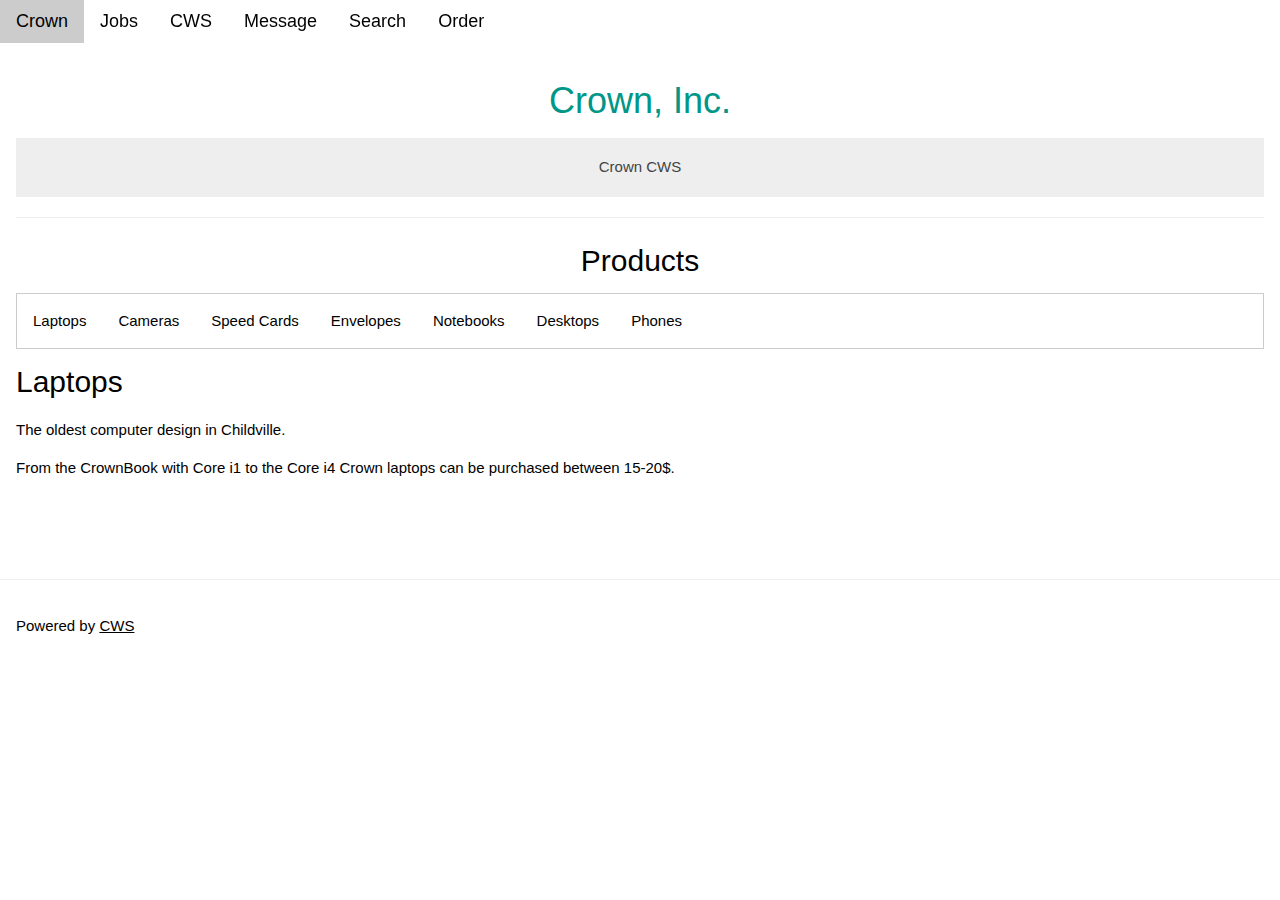
==== commit a2b27609: "Update index.html" ====
--- a/index.html
+++ b/index.html
@@ -23,7 +23,6 @@
   <div class="w3-bar w3-theme w3-top w3-left-align w3-large">
     <a class="w3-bar-item w3-button w3-right w3-hide-large w3-hover-white w3-large w3-theme-l1" href="javascript:void(0)" onclick="w3_open()"><i class="fa fa-bars"></i></a>
     <a href="https://noahti.github.io/crown" class="w3-bar-item w3-button w3-theme-l1">Crown</a>
-    <a href="https://noahti.github.io/crown/products" class="w3-bar-item w3-button w3-hide-small w3-hover-white">Products</a>
     <a href="https://noahti.github.io/crown/jobs" class="w3-bar-item w3-button w3-hide-small w3-hover-white">Jobs</a>
     <a href="https://noahti.github.io/crown/#cws" class="w3-bar-item w3-button w3-hide-small w3-hover-white">CWS</a>
     <a href="https://noahti.github.io/crown/crownmessage.html" class="w3-bar-item w3-button w3-hide-small w3-hover-white">Message</a>
